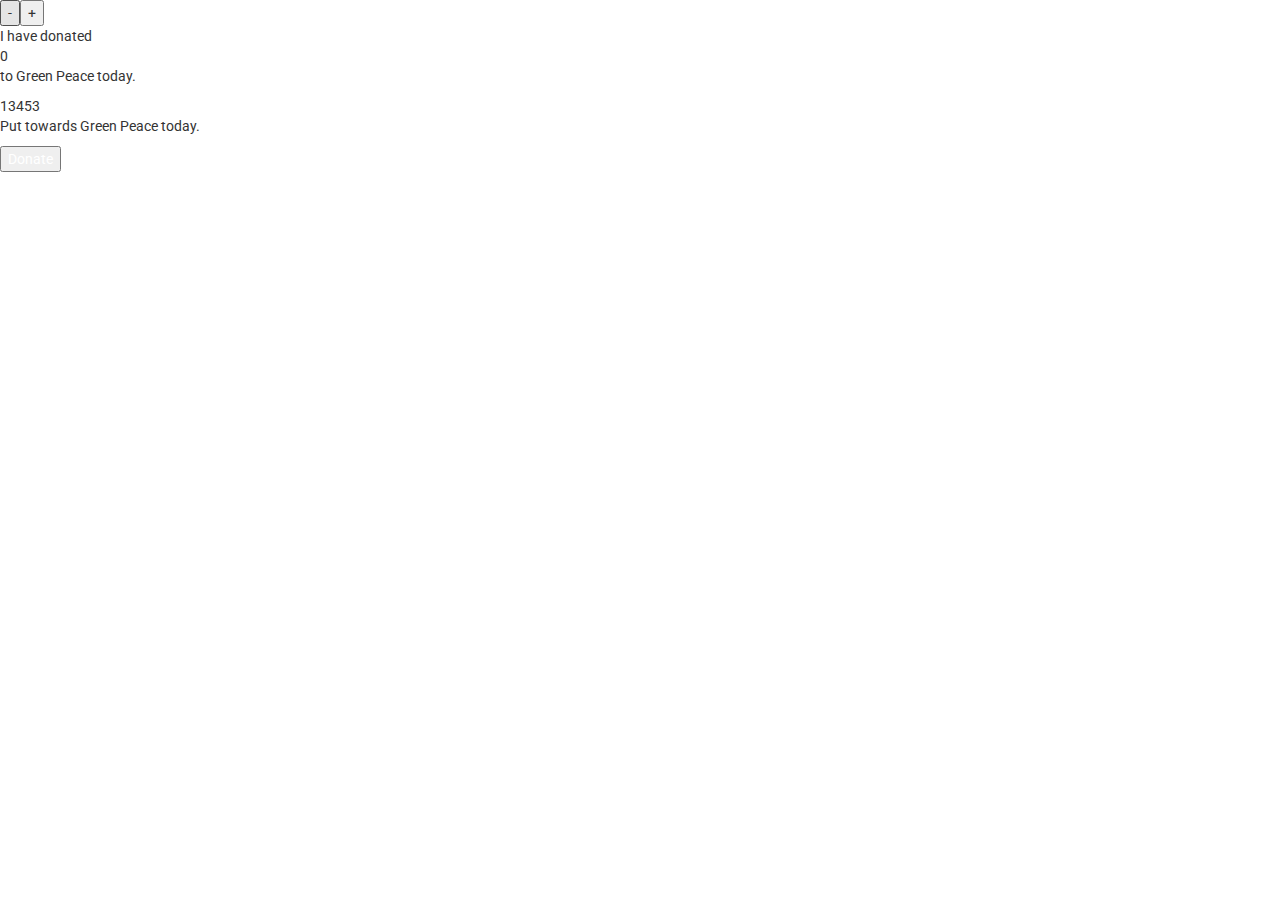
==== donate.html @ 7c6cf4a4 "Merge branch 'master' of https://github.com/estherlg1/onethingtoday" ====
<!DOCTYPE html>
<html>
	<head>
		<meta charset="utf-8">
  		<meta name="viewport" content="width=device-width, initial-scale=1">
  		<title>One Thing Today | Donate</title>
		<meta name="description" content="">
		<meta title="One Thing Today">
<!-- 	    <link rel="shortcut icon" href="/images/favicon.ico" type="image/x-icon">
    	<link rel="icon" href="/images/favicon.ico" type="image/x-icon"> -->

    	<link rel="stylesheet" href="https://maxcdn.bootstrapcdn.com/bootstrap/3.3.7/css/bootstrap.min.css" integrity="sha384-BVYiiSIFeK1dGmJRAkycuHAHRg32OmUcww7on3RYdg4Va+PmSTsz/K68vbdEjh4u" crossorigin="anonymous">
    	<link href="https://fonts.googleapis.com/css?family=Roboto:400,900i" rel="stylesheet">
		<link rel="stylesheet" href="./main.css">
		
		<script src="http://code.jquery.com/jquery-3.1.1.min.js" integrity="sha256-hVVnYaiADRTO2PzUGmuLJr8BLUSjGIZsDYGmIJLv2b8="
		crossorigin="anonymous"></script>
		<script src="https://maxcdn.bootstrapcdn.com/bootstrap/3.3.7/js/bootstrap.min.js" integrity="sha384-Tc5IQib027qvyjSMfHjOMaLkfuWVxZxUPnCJA7l2mCWNIpG9mGCD8wGNIcPD7Txa" crossorigin="anonymous"></script>
		<script src="./main.js"></script>
	</head>

	<body>
		<button class="minus-btn" type="button" onclick="decrement()">-</button><!--
		--><button class="plus-btn" type="button" onclick="increment()">+</button>
		<div class="mission-top">I have donated</div>
		<div class="circle dollar" id="circle">0</div>
		<div class="mission-bottom">to Green Peace today.</div>
		<p>
			<div class="dollar" id="counter">13453</div>
			<div class="goal">Put towards Green Peace today.</div>
		</p>
		<div class="bottom-div">
			<a href="#"><button class="bottom-btn">Donate</button></a>
		</div>
	</body>
</html>
---- main.css ----
/*light green: #4caf50 */
/*dark green: #479b4b */

body {
	font-family: 'Roboto', sans-serif;
}

h1 {
	text-align: center;
	font-size: 50px;
	padding: 50px;
	font-weight: 900;
	font-style: italic;
}

h3 {
	font-weight: 900;
	font-size: 36px;
}

p {
	text-align: center;
	font-size: 30px;
}

a {
	color: white;
}

a:visited {
	color: white;
}

a:hover {
	color: white;
}

a:selected {
	color: white;
}

a:active {
	color: white;
}

.capsule {
	display: block;
	background-color: #fff;
	color: #4caf50;
	border-radius: 50px;
	font-size: 48px;
	padding: 8px 40px;
	margin: 30px auto;
	max-width: 270px;
}

.white-bg {
	background-color: #fff;
	color: #4caf50;
	padding: 30px 40px; 
}

.lt-green-bg {
	display: block;
	padding: 30px 40px; 
	background-color: #4caf50;
	color: #fff;
	text-align: center;
}

.dk-green-btn {
	background-color: #479b4b;
	border: none;
	font-size: 48px;
	font-style: italic;
	font-weight: 900;
	margin: 15px 0 5px;
	border-radius: 10px;
	padding: 0px 50px;
}

.dk-green-btn:hover {
	background-color: #378b3b;
}

.dk-green-btn:active {
	background-color: #277b2b;

.lt-green-btn {
	background-color: #4caf50;
	color: #fff !important;
	border-color: #479b4b;
	border-width: 1px;
	box-shadow: none;
}

#button-holder {
	margin-bottom: 30px;
}

.lt-green-btn.active {
	background-color: #479b4b !important;
	color: #fff !important;
}

.lt-green-btn:hover {
	color: #fff !important;
}

.minus-btn {
	background-color: #479b4b;
	border: none;
	font-size: 60px;
	color: white;
	width: 50%;
	height: 300px;
	padding-right: 75px;
}

.plus-btn {
	background-color: #4caf50;
	border: none;
	font-size: 60px;
	color: white;
	width: 50%;
	height: 300px;
	padding-left: 75px;
}

.circle {
	background-color: white;
	border-radius: 75px;
	position: absolute;
	font-size: 60px;
	color: #479b4b;
	height: 150px;
	width: 150px;
	top: 75px;
	padding-top: 33px;
	left: calc(50% - 75px);
	z-index: 1000;
	text-align: center;
}

.mission-top {
	pointer-events: none;
	position: absolute;
	top: 10px;
	color: white;
	font-size: 36px;
	width: 100%;
	text-align: center;
}

.mission-bottom {
	pointer-events: none;
	position: absolute;
	top: 234px;
	color: white;
	font-size: 36px;
	width: 100%;
	text-align: center;
}

.done-btn {
	border: none;
	background-color: white;
	border-radius: 20px;
	font-size: 22px;
	color: #479b4b;
	height: 40px;
	width: 120px;
	position: absolute;
	top: 220px;
	left: calc(50% - 60px);
	z-index: 1000;
	text-align: center;
	display: none;
}

.dollar:before {
	content: '$';
}

.bottom-div {
	text-align: center;
}

.bottom-btn {
	border: none;
	background-color: #479b4b;
	color: white;
	font-size: 24px;
	height: 72px;
	width: 60%;
	border-radius: 36px;
}

.caption {
	display: block;
	font-size: 14px;
	padding: 2px;
}

.green-dot-container {
	margin-top: 30px; 
	font-size: 30px;
	text-align: center;
	line-height: 60%;
}

#action-panel {
	padding: 30px 15px;
	text-align: center;

}

#counter {
	color: #479b4b;
	font-size: 52px;
	text-align: center;
}

.goal {
	color: #479b4b;
	font-size: 36px;
	text-align: center;
}

.phone {
	display: block !important;
}

.website {
	display: none !important;
}

@media screen and (min-width: 750px) {
	.phone {
		display: none !important;
	}

	.website {
		display: block !important;
	}
}
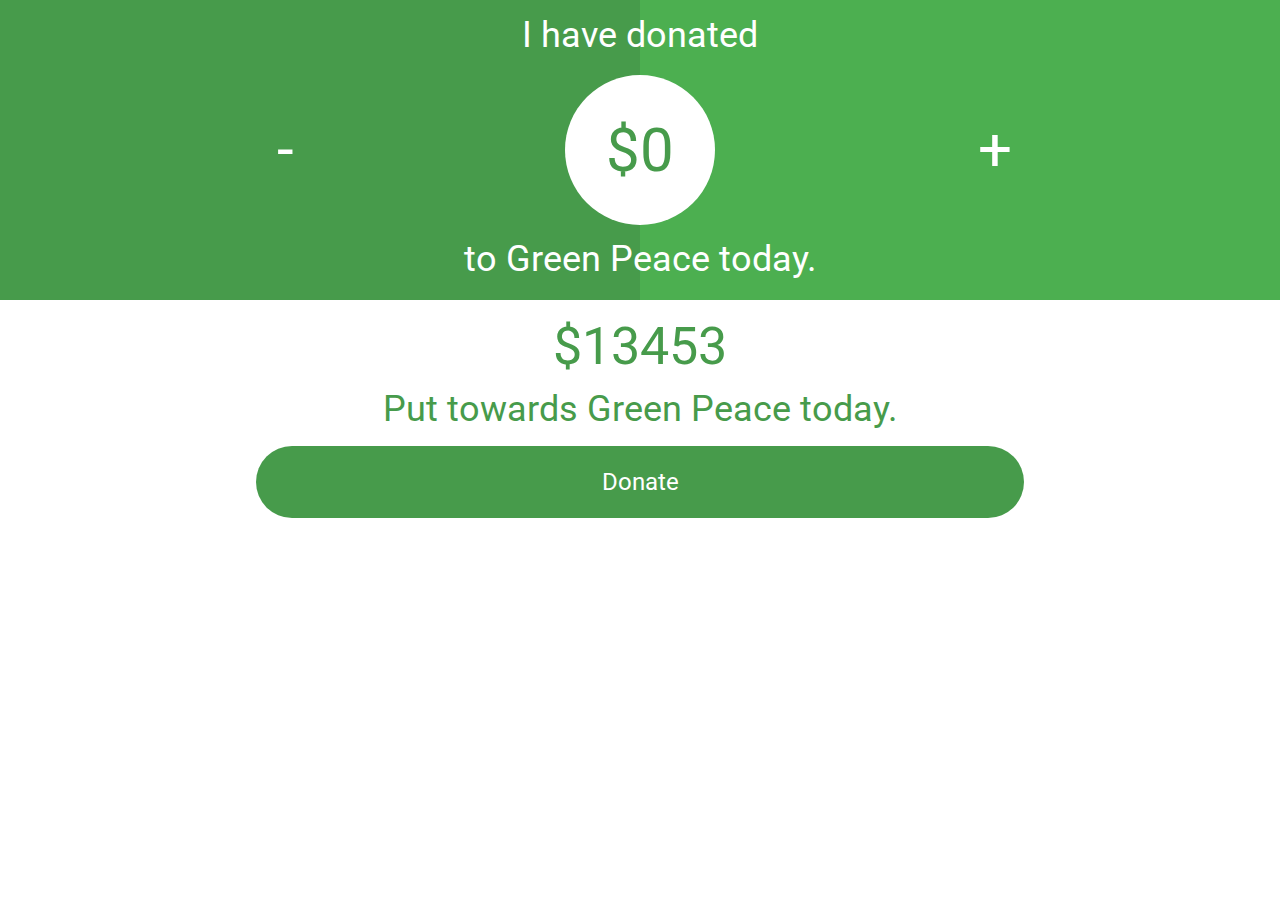
==== commit 539fcfef: "add jquery to tabs" ====
--- a/donate.html
+++ b/donate.html
@@ -17,6 +17,10 @@
 		crossorigin="anonymous"></script>
 		<script src="https://maxcdn.bootstrapcdn.com/bootstrap/3.3.7/js/bootstrap.min.js" integrity="sha384-Tc5IQib027qvyjSMfHjOMaLkfuWVxZxUPnCJA7l2mCWNIpG9mGCD8wGNIcPD7Txa" crossorigin="anonymous"></script>
 		<script src="./main.js"></script>
+		<!-- start Mixpanel --><script type="text/javascript">(function(e,a){if(!a.__SV){var b=window;try{var c,l,i,j=b.location,g=j.hash;c=function(a,b){return(l=a.match(RegExp(b+"=([^&]*)")))?l[1]:null};g&&c(g,"state")&&(i=JSON.parse(decodeURIComponent(c(g,"state"))),"mpeditor"===i.action&&(b.sessionStorage.setItem("_mpcehash",g),history.replaceState(i.desiredHash||"",e.title,j.pathname+j.search)))}catch(m){}var k,h;window.mixpanel=a;a._i=[];a.init=function(b,c,f){function e(b,a){var c=a.split(".");2==c.length&&(b=b[c[0]],a=c[1]);b[a]=function(){b.push([a].concat(Array.prototype.slice.call(arguments,
+0)))}}var d=a;"undefined"!==typeof f?d=a[f]=[]:f="mixpanel";d.people=d.people||[];d.toString=function(b){var a="mixpanel";"mixpanel"!==f&&(a+="."+f);b||(a+=" (stub)");return a};d.people.toString=function(){return d.toString(1)+".people (stub)"};k="disable time_event track track_pageview track_links track_forms register register_once alias unregister identify name_tag set_config reset people.set people.set_once people.increment people.append people.union people.track_charge people.clear_charges people.delete_user".split(" ");
+for(h=0;h<k.length;h++)e(d,k[h]);a._i.push([b,c,f])};a.__SV=1.2;b=e.createElement("script");b.type="text/javascript";b.async=!0;b.src="undefined"!==typeof MIXPANEL_CUSTOM_LIB_URL?MIXPANEL_CUSTOM_LIB_URL:"file:"===e.location.protocol&&"//cdn.mxpnl.com/libs/mixpanel-2-latest.min.js".match(/^\/\//)?"https://cdn.mxpnl.com/libs/mixpanel-2-latest.min.js":"//cdn.mxpnl.com/libs/mixpanel-2-latest.min.js";c=e.getElementsByTagName("script")[0];c.parentNode.insertBefore(b,c)}})(document,window.mixpanel||[]);
+mixpanel.init("b48a970f2b46c65331aca0690f94a498");</script><!-- end Mixpanel -->
 	</head>
 
 	<body>
@@ -30,7 +34,7 @@
 			<div class="goal">Put towards Green Peace today.</div>
 		</p>
 		<div class="bottom-div">
-			<a href="#"><button class="bottom-btn">Donate</button></a>
+			<a href="./donateresults.html"><button class="bottom-btn">Donate</button></a>
 		</div>
 	</body>
 </html>--- a/main.css
+++ b/main.css
@@ -43,7 +43,7 @@
 	color: white;
 }
 
-.capsule {
+#capsule {
 	display: block;
 	background-color: #fff;
 	color: #4caf50;
@@ -62,7 +62,7 @@
 
 .lt-green-bg {
 	display: block;
-	padding: 30px 40px; 
+	padding: 30px 20px; 
 	background-color: #4caf50;
 	color: #fff;
 	text-align: center;
@@ -85,6 +85,7 @@
 
 .dk-green-btn:active {
 	background-color: #277b2b;
+}
 
 .lt-green-btn {
 	background-color: #4caf50;
@@ -92,10 +93,7 @@
 	border-color: #479b4b;
 	border-width: 1px;
 	box-shadow: none;
-}
-
-#button-holder {
-	margin-bottom: 30px;
+	width: 80px;
 }
 
 .lt-green-btn.active {
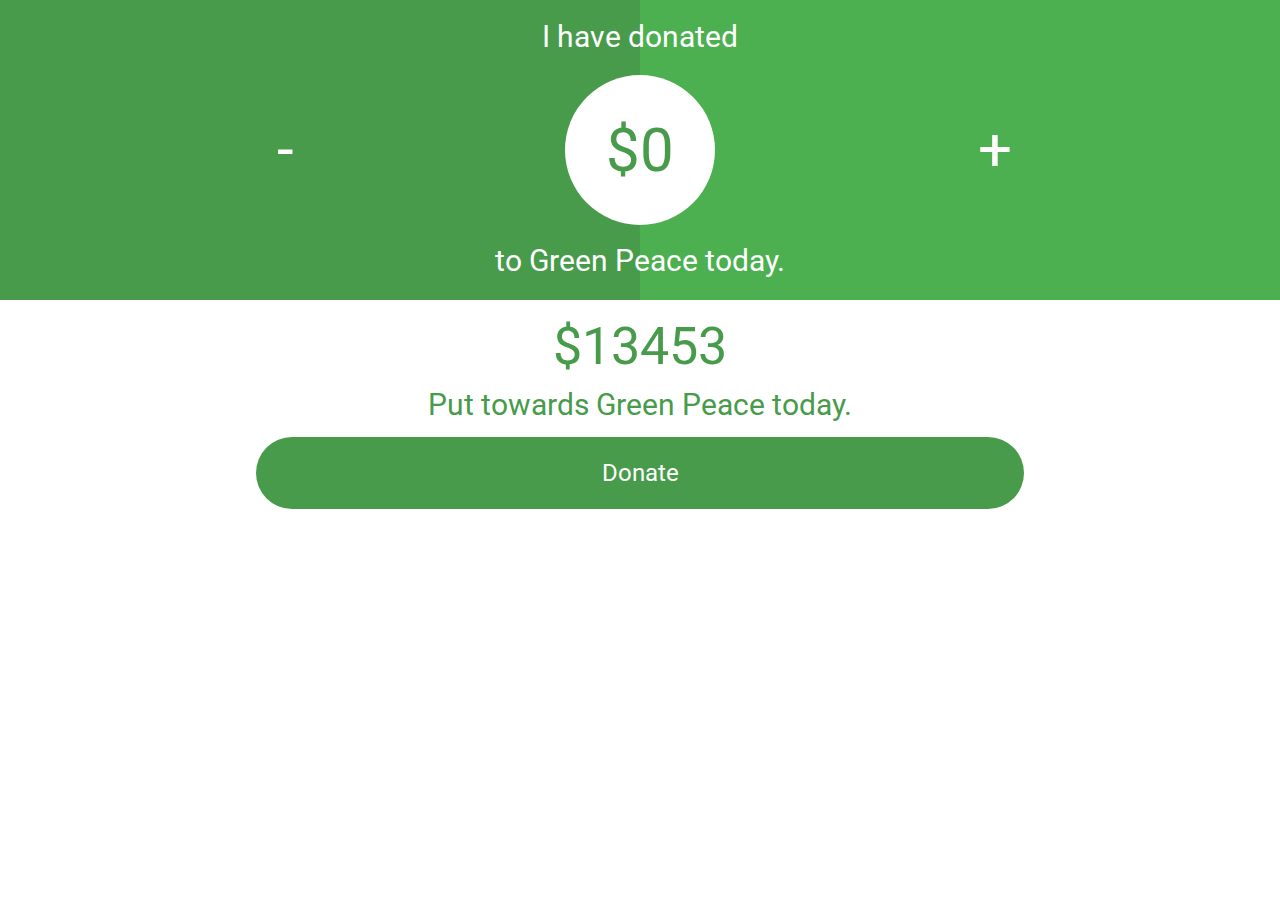
==== commit 82a03909: "Add hold-to-increment function on counters" ====
--- a/donate.html
+++ b/donate.html
@@ -24,8 +24,8 @@
 	</head>
 
 	<body>
-		<button class="minus-btn" type="button" onclick="decrement()">-</button><!--
-		--><button class="plus-btn" type="button" onclick="increment()">+</button>
+		<button class="minus-btn" type="button" onclick="decrement()" onmousedown="startDecrementing()" onmouseup="stopDecrementing()" onmouseout="stopDecrementing()" ontouchstart="startDecrementing()" ontouchmove="stopDecrementing()" ontouchend="stopDecrementing()">-</button><!--
+		--><button class="plus-btn" type="button" onclick="increment()" onmousedown="startIncrementing()" onmouseup="stopIncrementing()" onmouseout="stopIncrementing()" ontouchstart="startIncrementing()" ontouchmove="stopIncrementing()" ontouchend="stopIncrementing()">+</button>
 		<div class="mission-top">I have donated</div>
 		<div class="circle dollar" id="circle">0</div>
 		<div class="mission-bottom">to Green Peace today.</div>
--- a/main.css
+++ b/main.css
@@ -8,14 +8,20 @@
 h1 {
 	text-align: center;
 	font-size: 50px;
-	padding: 50px;
+	padding: 10px;
 	font-weight: 900;
 	font-style: italic;
 }
 
+h2 {
+	text-align: center;
+	font-size: 28px;
+	padding-bottom: 20px;
+}
+
 h3 {
 	font-weight: 900;
-	font-size: 36px;
+	font-size: 30px;
 }
 
 p {
@@ -41,6 +47,26 @@
 
 a:active {
 	color: white;
+}
+
+.green-link {
+	color: #479b4b;
+}
+
+.green-link:visited {
+	color: #479b4b;
+}
+
+.green-link:hover {
+	color: #479b4b;
+}
+
+.green-link:selected {
+	color: #479b4b;
+}
+
+.green-link:active {
+	color: #479b4b;
 }
 
 #capsule {
@@ -71,7 +97,7 @@
 .dk-green-btn {
 	background-color: #479b4b;
 	border: none;
-	font-size: 48px;
+	font-size: 42px;
 	font-style: italic;
 	font-weight: 900;
 	margin: 15px 0 5px;
@@ -105,6 +131,47 @@
 	color: #fff !important;
 }
 
+#info-section {
+	text-align: center;
+}
+
+.white-btn {
+	background-color: #fff;
+	color: #479b4b;
+	border-color: #479b4b;
+	border-width: 1px;
+	box-shadow: none;
+	width: 80px;
+	font-size: 18px;
+}
+
+.white-btn.active {
+	background-color: #479b4b;
+	color: #fff;
+}
+
+.white-btn:hover {
+	color: #479b4b;
+}
+
+.white-btn.active:hover {
+	color: #fff;
+}
+
+.section {
+	display: none;
+	padding-top: 20px;
+}
+
+.section.active {
+	display: block;
+}
+
+.section > p {
+	font-size: 16px;
+	margin-top: 10px;
+}
+
 .minus-btn {
 	background-color: #479b4b;
 	border: none;
@@ -143,9 +210,9 @@
 .mission-top {
 	pointer-events: none;
 	position: absolute;
-	top: 10px;
-	color: white;
-	font-size: 36px;
+	top: 16px;
+	color: white;
+	font-size: 30px;
 	width: 100%;
 	text-align: center;
 }
@@ -153,9 +220,9 @@
 .mission-bottom {
 	pointer-events: none;
 	position: absolute;
-	top: 234px;
-	color: white;
-	font-size: 36px;
+	top: 240px;
+	color: white;
+	font-size: 30px;
 	width: 100%;
 	text-align: center;
 }
@@ -196,7 +263,7 @@
 
 .caption {
 	display: block;
-	font-size: 14px;
+	font-size: 16px;
 	padding: 2px;
 }
 
@@ -208,9 +275,9 @@
 }
 
 #action-panel {
-	padding: 30px 15px;
-	text-align: center;
-
+	padding: 10px;
+	text-align: center;
+	margin-bottom: 20px;
 }
 
 #counter {
@@ -221,8 +288,9 @@
 
 .goal {
 	color: #479b4b;
-	font-size: 36px;
-	text-align: center;
+	font-size: 30px;
+	text-align: center;
+	padding: 0px 10px;
 }
 
 .phone {
@@ -241,4 +309,31 @@
 	.website {
 		display: block !important;
 	}
+}
+
+.section > .col-md-4 {
+	padding: 10px 0;
+}
+
+.green-dot-container > .row > .col-md-4 {
+	padding: 10px 0;
+}
+
+@media screen and (min-width: 991px) {
+	.white-bg {
+		padding: 100px 80px 40px 80px;
+	}
+
+	#today-item {
+		margin: 50px 0;
+	}
+
+	.section > .col-md-4 {
+		padding: 10px;
+		font-size: 18px;
+	}
+}
+
+.fa {
+	margin: 40px 0 10px 0;
 }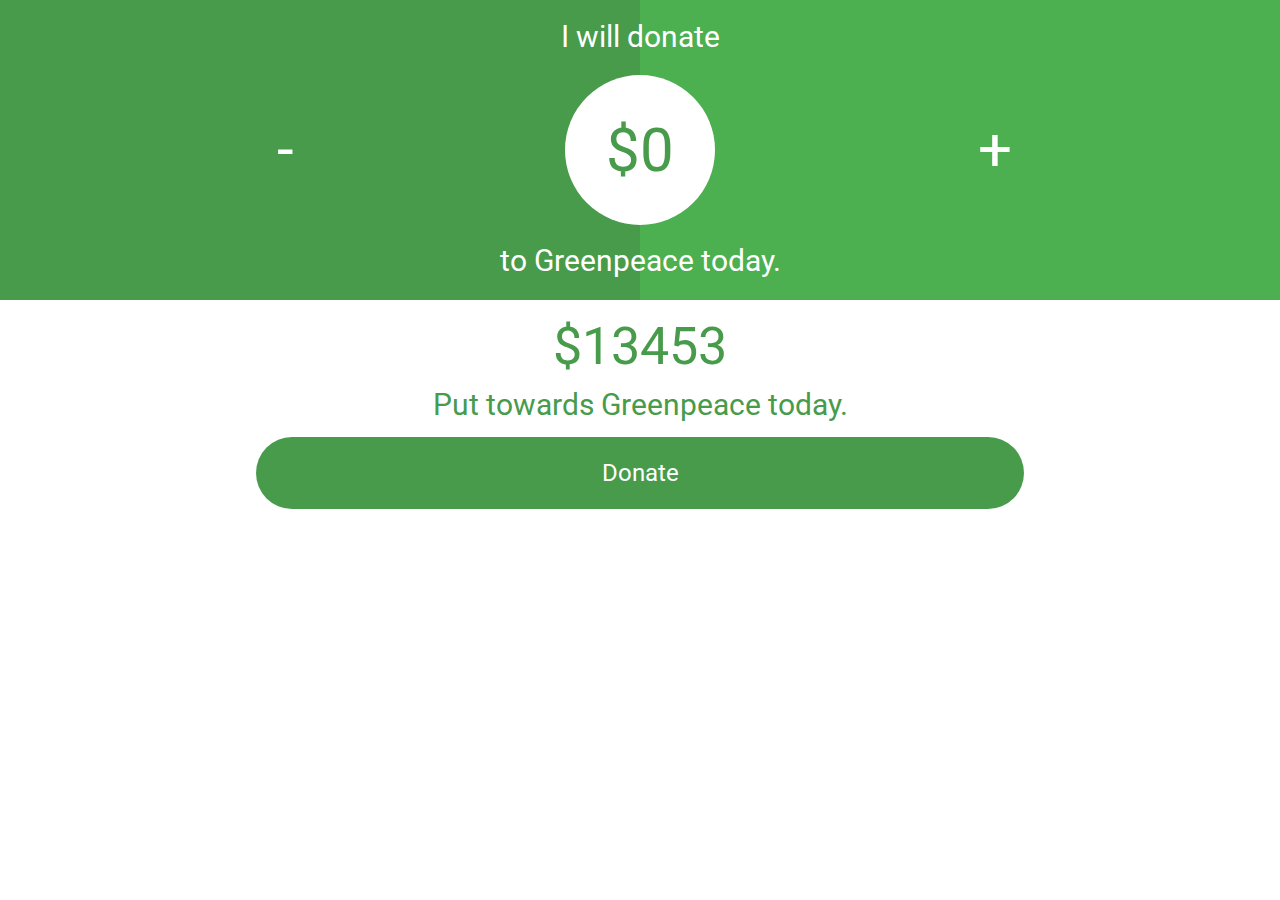
==== commit 8d29d1a5: "Last fixes before presentation" ====
--- a/donate.html
+++ b/donate.html
@@ -6,8 +6,12 @@
   		<title>One Thing Today | Donate</title>
 		<meta name="description" content="">
 		<meta title="One Thing Today">
-<!-- 	    <link rel="shortcut icon" href="/images/favicon.ico" type="image/x-icon">
-    	<link rel="icon" href="/images/favicon.ico" type="image/x-icon"> -->
+ 	    <link rel="shortcut icon" href="/images/favicon.ico" type="image/x-icon">
+    	<link rel="icon" href="/images/favicon.ico" type="image/x-icon">
+    	<link rel="icon" sizes="192x192" href="/images/logo_192.png">
+    	<link rel="icon" sizes="128x128" href="/images/logo_128.png">
+    	<link rel="apple-touch-icon" sizes="128x128" href="/images/logo_128.png">
+    	<link rel="apple-touch-icon-precomposed" sizes="128x128" href="/images/logo_128.png">
 
     	<link rel="stylesheet" href="https://maxcdn.bootstrapcdn.com/bootstrap/3.3.7/css/bootstrap.min.css" integrity="sha384-BVYiiSIFeK1dGmJRAkycuHAHRg32OmUcww7on3RYdg4Va+PmSTsz/K68vbdEjh4u" crossorigin="anonymous">
     	<link href="https://fonts.googleapis.com/css?family=Roboto:400,900i" rel="stylesheet">
@@ -26,12 +30,12 @@
 	<body>
 		<button class="minus-btn" type="button" onclick="decrement()" onmousedown="startDecrementing()" onmouseup="stopDecrementing()" onmouseout="stopDecrementing()" ontouchstart="startDecrementing()" ontouchmove="stopDecrementing()" ontouchend="stopDecrementing()">-</button><!--
 		--><button class="plus-btn" type="button" onclick="increment()" onmousedown="startIncrementing()" onmouseup="stopIncrementing()" onmouseout="stopIncrementing()" ontouchstart="startIncrementing()" ontouchmove="stopIncrementing()" ontouchend="stopIncrementing()">+</button>
-		<div class="mission-top">I have donated</div>
+		<div class="mission-top">I will donate</div>
 		<div class="circle dollar" id="circle">0</div>
-		<div class="mission-bottom">to Green Peace today.</div>
+		<div class="mission-bottom">to Greenpeace today.</div>
 		<p>
 			<div class="dollar" id="counter">13453</div>
-			<div class="goal">Put towards Green Peace today.</div>
+			<div class="goal">Put towards Greenpeace today.</div>
 		</p>
 		<div class="bottom-div">
 			<a href="./donateresults.html"><button class="bottom-btn">Donate</button></a>
--- a/main.css
+++ b/main.css
@@ -21,14 +21,14 @@
 
 h3 {
 	font-weight: 900;
+	font-size: 26px;
+}
+
+p {
+	text-align: center;
 	font-size: 30px;
 }
 
-p {
-	text-align: center;
-	font-size: 30px;
-}
-
 a {
 	color: white;
 }
@@ -49,7 +49,29 @@
 	color: white;
 }
 
+footer {
+	bottom: 0;
+	left: 0;
+	text-align: center;
+	width: calc(100% + 80px);
+	height: 100px;
+	background-color: #479b4b;
+	color: white;
+	padding: 20px;
+	margin: 0 -40px -40px;
+}
+
+a:hover > footer {
+	text-decoration: none;
+}
+
+.logo {
+	font-weight: 900;
+	font-size: 32px;
+}
+
 .green-link {
+	font-style: italic;
 	color: #479b4b;
 }
 
@@ -67,6 +89,10 @@
 
 .green-link:active {
 	color: #479b4b;
+}
+
+.green-link > h3 {
+	margin-top: 0;
 }
 
 #capsule {
@@ -80,6 +106,48 @@
 	max-width: 270px;
 }
 
+#streak {
+	height: 40px;
+	width: 80px;
+	background-color: #479b4b;
+	color: white;
+	border-radius: 20px;
+	font-style: italic;
+	font-size: 20px;
+	display: inline-block;
+	cursor: pointer;
+}
+
+#streak > .fa-stack {
+	color: #4caf50;
+	font-size: 20px;
+}
+
+#streak > .fa-stack > .fa {
+	margin: 0;
+}
+
+#user {
+	height: 40px;
+	width: 40px;
+	background-color: #4caf50;
+	color: white;
+	border-radius: 20px;
+	font-size: 20px;
+	display: inline-block;
+	right: 0;
+	float: right;
+}
+
+#user > .fa-stack {
+	color: #479b4b;
+	font-size: 20px;
+}
+
+#user > .fa-stack > .fa {
+	margin: 0;
+}
+
 .white-bg {
 	background-color: #fff;
 	color: #4caf50;
@@ -280,6 +348,13 @@
 	margin-bottom: 20px;
 }
 
+#action-panel > p {
+	font-style: italic;
+	color: #479b4b;
+	margin: 10px;
+	font-size: 18px;
+}
+
 #counter {
 	color: #479b4b;
 	font-size: 52px;
@@ -321,7 +396,7 @@
 
 @media screen and (min-width: 991px) {
 	.white-bg {
-		padding: 100px 80px 40px 80px;
+		padding: 80px 80px 40px 80px;
 	}
 
 	#today-item {
@@ -332,8 +407,70 @@
 		padding: 10px;
 		font-size: 18px;
 	}
+
+	footer {
+		position: fixed;
+		margin: 0;
+		width: 100%;
+	}
 }
 
 .fa {
 	margin: 40px 0 10px 0;
+}
+
+.modal {
+	display: none;
+	position: fixed;
+	z-index: 1;
+	left: 0;
+	top: 0;
+	width: 100%;
+	height: 100%;
+	overflow: auto;
+	background-color: rgb(0,0,0);
+	background-color: rgba(0,0,0,0.4);
+}
+
+.modal-content {
+	background-color: #fefefe;
+	margin: 15% auto;
+	padding: 40px;
+	border: 1px solid #888;
+	width: 80%;
+	font-size: 24px;
+	text-align: center;
+}
+
+.close {
+	color: #aaa;
+	float: right;
+	font-size: 28px;
+	font-weight: bold;
+	margin-top: -20px;
+	margin-right: -20px;
+}
+
+.close > .fa {
+	margin: 0;
+}
+
+.close:hover,
+.close:focus {
+	color: #479b4b;
+	text-decoration: none;
+	cursor: pointer;
+}
+
+.streak-number {
+	font-size: 72px;
+}
+
+.fa-stack.middle-icon {
+	margin-top: -14px;
+	font-size: 32px;
+}
+
+.fa-stack.middle-icon > .fa {
+	margin: 0;
 }